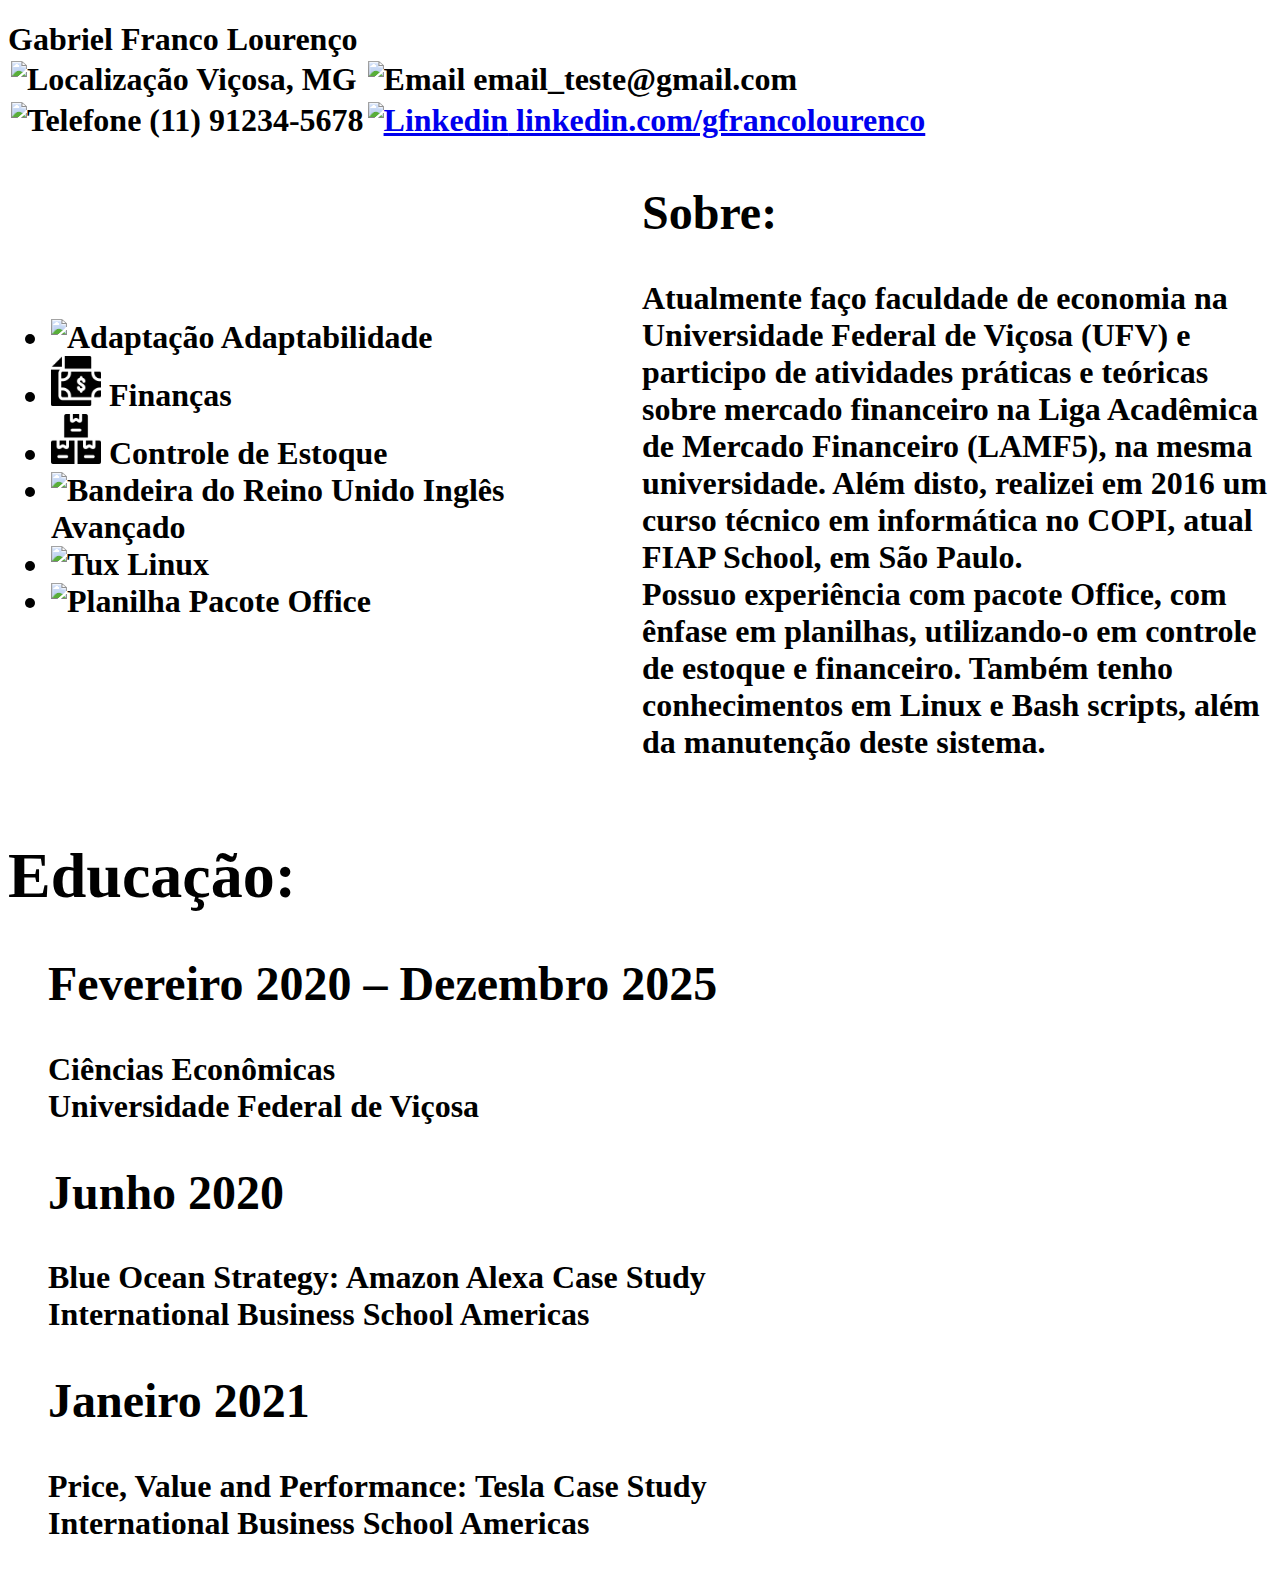
==== index.html @ 7d214452 "Updated content" ====
<!DOCTYPE html>
<html lang="pt-BR">
<head>
    <meta charset="UTF-8">
    <meta http-equiv="X-UA-Compatible" content="IE=edge">
    <meta name="viewport" content="width=device-width, initial-scale=1.0">
    <title>Curriculum Vitae</title>
    <link rel="stylesheet" type="text/css" href="style.css">
</head>
<body>
    <!-- Credits to Freepik (https://www.freepik.com) and it's icons-->
    <h1 id="name" class="center">Gabriel Franco Lourenço</h>
    <table id="contact">
        <tr>
            <td class="tb-left"><img src="imgs/maps-and-flags.png" alt="Localização" height="35" width="35"> Viçosa, MG</td>
            <td class="tb-right"><img src="imgs/mail.png" alt="Email" height="35" width="35">   email_teste@gmail.com</td>
        </tr>
        <tr>
            <td class="tb-left"><img src="imgs/viber.png" alt="Telefone" height="35" width="35">   (11) 91234-5678</td>
            <td class="tb-right"><a href="https://www.linkedin.com/in/gfrancolourenco/" target="_blank"><img src="imgs/linkedin.png" alt="Linkedin" height="35" width="35">    linkedin.com/gfrancolourenco    </a></td>
        </tr>
    </table>
    <div id="body">
        <table>
            <tr>
                <td style="width: 50%;">
                    <ul class="list" style="text-align: left;">
                        <li class="item"><img src="imgs/adaptation.png" alt="Adaptação" height="50" width="50"> Adaptabilidade</li>
                        <li class="item"><img src="imgs/financing.png" alt="Financeiro" height="50" width="50"> Finanças</li>
                        <li class="item"><img src="imgs/storage.png" alt="Estoque" height="50" width="50"> Controle de Estoque</li>
                        <li class="item"><img src="imgs/uk-flag.png" alt="Bandeira do Reino Unido" height="50" width="50"> Inglês Avançado</li>
                        <li class="item"><img src="imgs/linux.png" alt="Tux" height="50" width="50"> Linux</li>
                        <li class="item"><img src="imgs/sheet.png" alt="Planilha" height="50" width="50"> Pacote Office</li> 
                    </ul>
                </td>
                <td style="width: 50%;">
                    <div id="inf" class="center">
                        <h2>Sobre:</h2>
                        <p>Atualmente faço faculdade de economia na Universidade Federal de Viçosa (UFV) e participo de atividades práticas e teóricas sobre mercado financeiro na Liga Acadêmica de Mercado Financeiro (LAMF5), na mesma universidade. Além disto, realizei em 2016 um curso técnico em informática no COPI, atual FIAP School, em São Paulo.<br>Possuo experiência com pacote Office, com ênfase em planilhas, utilizando-o em controle de estoque e financeiro. Também tenho conhecimentos em Linux e Bash scripts, além da manutenção deste sistema. 
                        </p>
                    </div>
                </td>
            </tr>
        </table> 
    </div>
    <div id="edu" class="center">
        <h1>Educação:</h1>
        <ul style="list-style-type: none;">
            <li class="li-edu">
            <h2>Fevereiro 2020 – Dezembro 2025</h2>
            <p>Ciências Econômicas<br>Universidade Federal de Viçosa
            </p></li>
            <li class="li-edu"><h2>Junho 2020</h2>
            <p>Blue Ocean Strategy: Amazon Alexa Case Study<br>International Business School Americas
            </p></li>
            <li class="li-edu"><h2>Janeiro 2021</h2>
            <p>Price, Value and Performance: Tesla Case Study<br>International Business School Americas
            </p></li>
        </ul>
    </div>
</body>
</html>
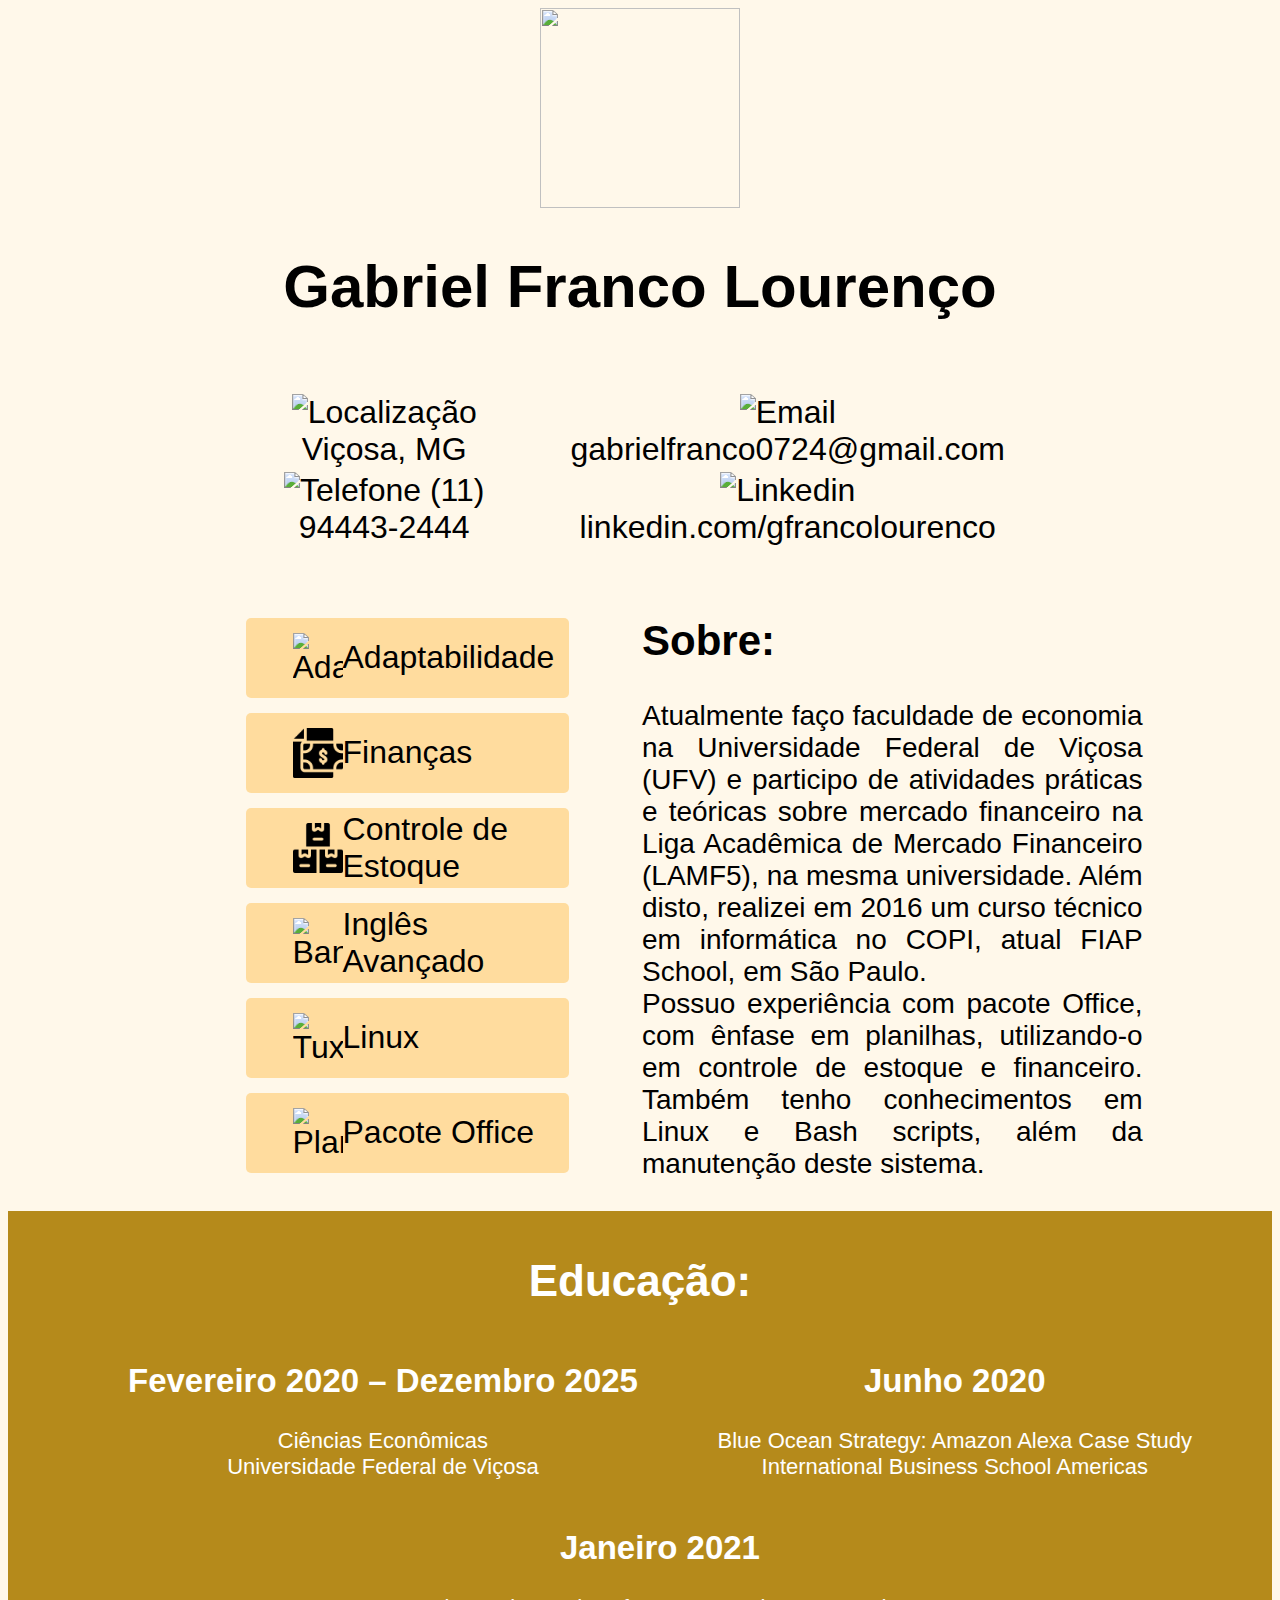
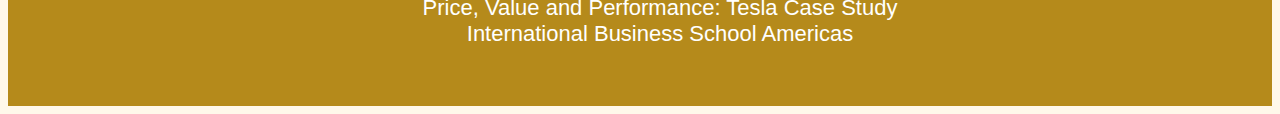
==== commit ebd67294: "Fixed h1 #name" ====
--- a/index.html
+++ b/index.html
@@ -8,15 +8,18 @@
     <link rel="stylesheet" type="text/css" href="style.css">
 </head>
 <body>
+    <div id="photo">
+        <img src="imgs/fox.png" width="200px" height="200px">
+    </div>
     <!-- Credits to Freepik (https://www.freepik.com) and it's icons-->
-    <h1 id="name" class="center">Gabriel Franco Lourenço</h>
+    <h1 id="name" class="center">Gabriel Franco Lourenço</h1>
     <table id="contact">
         <tr>
             <td class="tb-left"><img src="imgs/maps-and-flags.png" alt="Localização" height="35" width="35"> Viçosa, MG</td>
-            <td class="tb-right"><img src="imgs/mail.png" alt="Email" height="35" width="35">   email_teste@gmail.com</td>
+            <td class="tb-right"><img src="imgs/mail.png" alt="Email" height="35" width="35"> gabrielfranco0724@gmail.com</td>
         </tr>
         <tr>
-            <td class="tb-left"><img src="imgs/viber.png" alt="Telefone" height="35" width="35">   (11) 91234-5678</td>
+            <td class="tb-left"><img src="imgs/viber.png" alt="Telefone" height="35" width="35"> (11) 94443-2444</td>
             <td class="tb-right"><a href="https://www.linkedin.com/in/gfrancolourenco/" target="_blank"><img src="imgs/linkedin.png" alt="Linkedin" height="35" width="35">    linkedin.com/gfrancolourenco    </a></td>
         </tr>
     </table>
--- a/style.css
+++ b/style.css
@@ -0,0 +1,85 @@
+body {
+    font-family: 'Gill Sans', 'Gill Sans MT', Calibri, 'Trebuchet MS', sans-serif;
+    background-color: #fff8ea;
+}
+.center {
+    text-align: center;
+}
+#photo {
+    text-align: center;
+}
+#name {
+    font-size: 60px;
+}
+#contact {
+    width: 100%;
+    font-size: 32px;
+    padding-top: 30px;
+    padding-bottom: 30px;
+    padding-right: 18%;
+    padding-left: 18%;
+    align-items: center;
+    text-align: center;
+}
+.td-right {
+    text-align: left;
+    width: 50%;
+}
+.td-left {
+    text-align: right;
+    width: 50%;
+}
+#body {
+    padding-left: 10%;
+    padding-right: 10%;
+}
+#inf {
+    font-size: 28px;
+    text-align: justify;
+}
+.item {
+    margin-top: 15px;
+    height: 60px;
+    padding-top: 10px;
+    padding-bottom: 10px;
+    padding-left: 10%;
+    font-size: 32px;
+    background-color: #ffdc9e;
+    margin-left: 15%;
+    margin-right: 15%;
+    display: flex;
+    align-items: center;
+    border-radius: 5px;
+}
+#edu {
+    font-size: 22px;
+    background-color: #b58a1b;
+    color: white;
+    padding-top: 15px;
+    padding-bottom: 15px;
+}
+.list {
+    list-style-type: none;
+    font-size: 22px;
+}
+.li-edu {
+    display: inline-block;
+    padding-right: 3%;
+    padding-left: 3%;
+}
+a:link {
+    text-decoration: none;
+    color: #000;
+}
+a:visited {
+    text-decoration: none;
+    color: #000;
+}
+a:hover {
+    text-decoration: none;
+    color: #000;
+}
+a:active {
+    text-decoration: none;
+    color: #000;
+}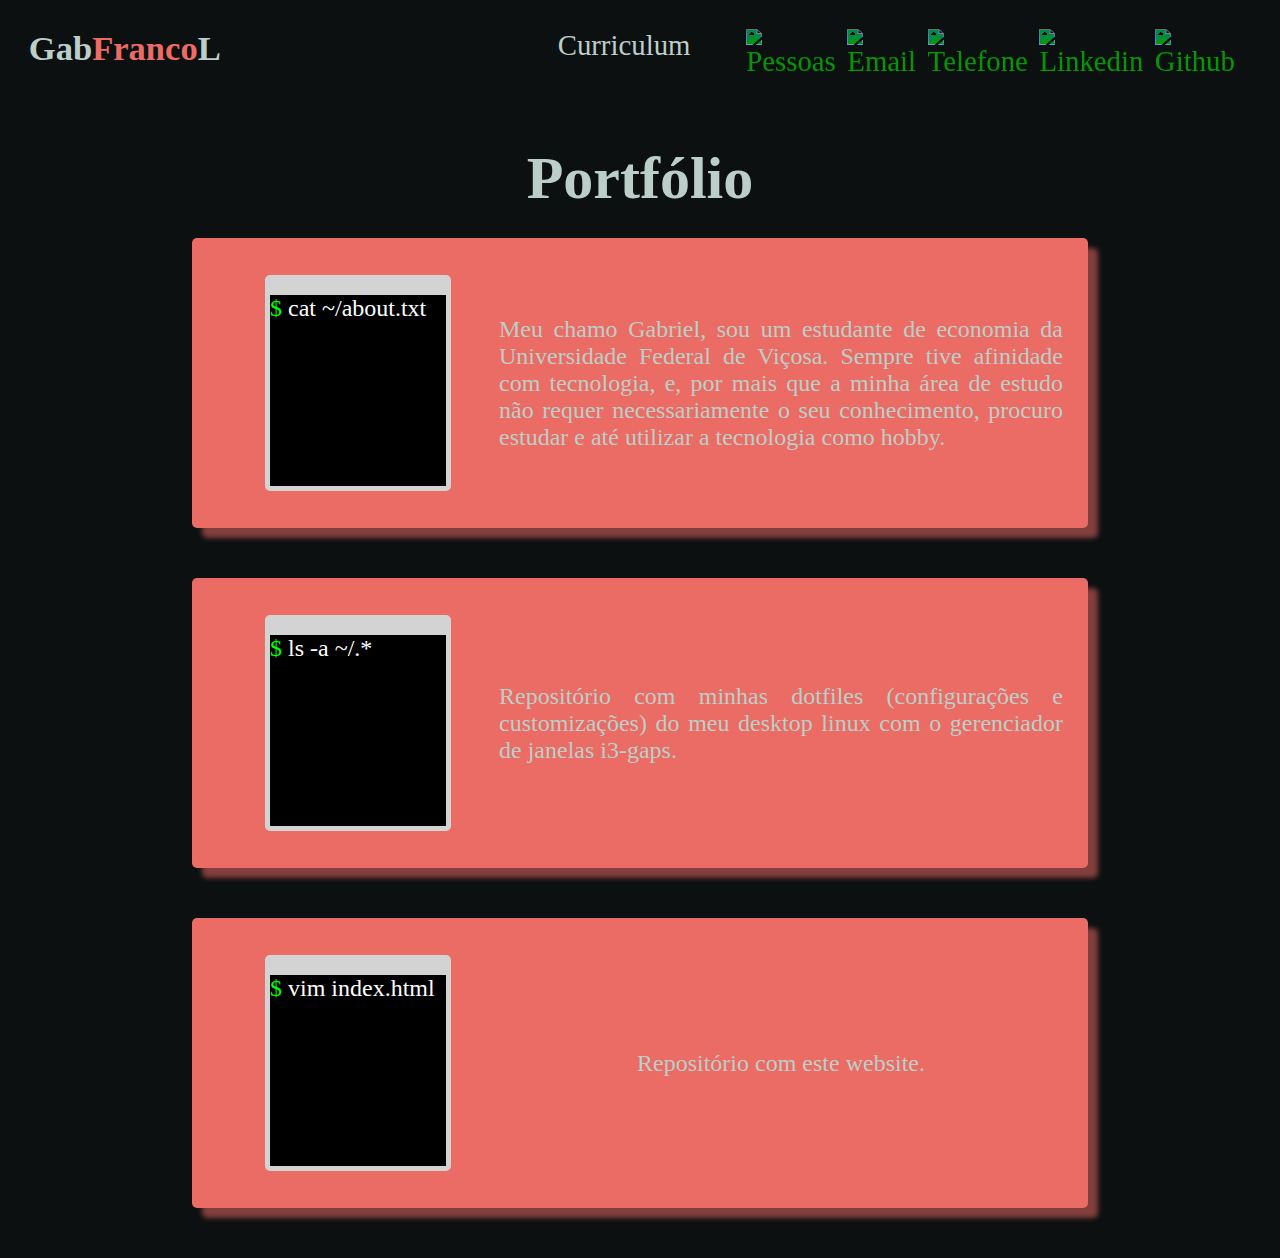
==== commit c4eafffc: "Finished V1.0" ====
--- a/index.html
+++ b/index.html
@@ -4,62 +4,72 @@
     <meta charset="UTF-8">
     <meta http-equiv="X-UA-Compatible" content="IE=edge">
     <meta name="viewport" content="width=device-width, initial-scale=1.0">
-    <title>Curriculum Vitae</title>
-    <link rel="stylesheet" type="text/css" href="style.css">
+    <title>Home | GabFrancoL</title>
+    <link rel="stylesheet" type="text/css" href="css/index.css">
+    <link rel="stylesheet" type="text/css" href="css/aux.css">
 </head>
 <body>
-    <div id="photo">
-        <img src="imgs/fox.png" width="200px" height="200px">
-    </div>
-    <!-- Credits to Freepik (https://www.freepik.com) and it's icons-->
-    <h1 id="name" class="center">Gabriel Franco Lourenço</h1>
-    <table id="contact">
-        <tr>
-            <td class="tb-left"><img src="imgs/maps-and-flags.png" alt="Localização" height="35" width="35"> Viçosa, MG</td>
-            <td class="tb-right"><img src="imgs/mail.png" alt="Email" height="35" width="35"> gabrielfranco0724@gmail.com</td>
-        </tr>
-        <tr>
-            <td class="tb-left"><img src="imgs/viber.png" alt="Telefone" height="35" width="35"> (11) 94443-2444</td>
-            <td class="tb-right"><a href="https://www.linkedin.com/in/gfrancolourenco/" target="_blank"><img src="imgs/linkedin.png" alt="Linkedin" height="35" width="35">    linkedin.com/gfrancolourenco    </a></td>
-        </tr>
-    </table>
-    <div id="body">
-        <table>
-            <tr>
-                <td style="width: 50%;">
-                    <ul class="list" style="text-align: left;">
-                        <li class="item"><img src="imgs/adaptation.png" alt="Adaptação" height="50" width="50"> Adaptabilidade</li>
-                        <li class="item"><img src="imgs/financing.png" alt="Financeiro" height="50" width="50"> Finanças</li>
-                        <li class="item"><img src="imgs/storage.png" alt="Estoque" height="50" width="50"> Controle de Estoque</li>
-                        <li class="item"><img src="imgs/uk-flag.png" alt="Bandeira do Reino Unido" height="50" width="50"> Inglês Avançado</li>
-                        <li class="item"><img src="imgs/linux.png" alt="Tux" height="50" width="50"> Linux</li>
-                        <li class="item"><img src="imgs/sheet.png" alt="Planilha" height="50" width="50"> Pacote Office</li> 
-                    </ul>
-                </td>
-                <td style="width: 50%;">
-                    <div id="inf" class="center">
-                        <h2>Sobre:</h2>
-                        <p>Atualmente faço faculdade de economia na Universidade Federal de Viçosa (UFV) e participo de atividades práticas e teóricas sobre mercado financeiro na Liga Acadêmica de Mercado Financeiro (LAMF5), na mesma universidade. Além disto, realizei em 2016 um curso técnico em informática no COPI, atual FIAP School, em São Paulo.<br>Possuo experiência com pacote Office, com ênfase em planilhas, utilizando-o em controle de estoque e financeiro. Também tenho conhecimentos em Linux e Bash scripts, além da manutenção deste sistema. 
-                        </p>
+<!-- Credits to @kenangundogan, @ulasderin and @mstfsnc (https://github.com/kenangundogan/fontisto)-->
+    <header>
+        <div>
+            <a href="" id="title">Gab<span style="color:#eb6c64;">Franco</span>L</a>
+        </div>
+        <div id="links">
+            <div>
+                <a href="curriculum.html">Curriculum</a>            
+            </div>
+            <div id="contact">
+                <a href="https://www.google.com.br/maps/place/Vi%C3%A7osa+-+MG,+36570-000/@-20.7468418,-42.9492604,12z/data=!3m1!4b1!4m5!3m4!1s0xa36794d1e44bab:0x949b20ad3d5aaef5!8m2!3d-20.7548647!4d-42.8785737"
+                    target="_blank">
+                    <div>
+                        <img class="contact-svg" src="assets/fontisto-master/icons/svg/interfaces/map-marker-alt.svg" width="30"
+                            height="30" alt="Pessoas" />
                     </div>
-                </td>
-            </tr>
-        </table> 
-    </div>
-    <div id="edu" class="center">
-        <h1>Educação:</h1>
-        <ul style="list-style-type: none;">
-            <li class="li-edu">
-            <h2>Fevereiro 2020 – Dezembro 2025</h2>
-            <p>Ciências Econômicas<br>Universidade Federal de Viçosa
-            </p></li>
-            <li class="li-edu"><h2>Junho 2020</h2>
-            <p>Blue Ocean Strategy: Amazon Alexa Case Study<br>International Business School Americas
-            </p></li>
-            <li class="li-edu"><h2>Janeiro 2021</h2>
-            <p>Price, Value and Performance: Tesla Case Study<br>International Business School Americas
-            </p></li>
-        </ul>
+                </a>
+                <a href="mailto:gabrielfranco0724@gmail.com" target="_blank">
+                    <div>
+                        <img class="contact-svg" src="assets/fontisto-master/icons/svg/interfaces/email.svg" width="30" height="30"
+                            alt="Email" />
+                    </div>
+                </a>
+                <a href="tel:+5511944432444" target="_blank">
+                    <div>
+                        <img class="contact-svg" src="assets/fontisto-master/icons/svg/interfaces/phone.svg" width="30" height="30"
+                            alt="Telefone" />
+                    </div>
+                </a>
+                <a href="https://linkedin.com/in/gfrancolourenco" target="_blank">
+                    <div>
+                        <img class="contact-svg" src="assets/fontisto-master/icons/svg/brand/linkedin.svg" width="30" height="30"
+                            alt="Linkedin" />
+                    </div>
+                </a>
+                <a href="https://github.com/GabFrancoL" target="_blank">
+                    <div>
+                        <img class="contact-svg" src="assets/fontisto-master/icons/svg/brand/github.svg" width="30" height="30"
+                            alt="Github" />
+                    </div>
+                </a>
+        </div>
+    </header>
+    <div id="content">
+        <h1>Portfólio</h1>
+        <a>
+            <div class="item">
+                <span class="stdin"><span class="bash">$</span> cat ~/about.txt</span><span class="text">Meu chamo Gabriel, sou um estudante de economia da Universidade Federal de Viçosa. Sempre tive afinidade com tecnologia, e, por mais que a minha área de estudo não requer necessariamente o seu conhecimento, procuro estudar e até utilizar a tecnologia como hobby.</span>
+            </div>
+        </a>
+        <a href="https://github.com/GabFrancoL/dotfiles" target="_blank">
+            <div class="item">
+                <span class="stdin"><span class="bash">$</span> ls -a ~/.*</span><span class="text">Repositório com minhas dotfiles (configurações e
+                    customizações) do meu desktop linux com o gerenciador de janelas i3-gaps.</span>
+            </div>
+        </a>
+        <a href="https://github.com/GabFrancoL/CV_html" target="_blank">
+            <div class="item">
+                <span class="stdin"><span class="bash">$</span> vim index.html</span><span class="text">Repositório com este website.</span>
+            </div>
+        </a>
     </div>
 </body>
 </html>--- a/css/index.css
+++ b/css/index.css
@@ -0,0 +1,86 @@
+:root{
+    --bg: #0c1011;
+    --fg1: #BCCEC8;
+    --fg2: #0c1011;
+    --ite: #eb6c64;
+}
+body{
+    display: grid;
+    grid-template-columns: 1fr;
+    color: var(--fg1);
+}
+#content{
+    margin-top: 9em;
+    display: grid;
+    grid-template-columns: 1fr;
+    justify-content: center;
+    text-align: justify;
+    width: 100%;
+}
+#content > h1{
+    font-size: 60px;
+    text-align: center;
+    margin-bottom: 25px;
+}
+#content > a{  
+    width:70%;
+    height: 15em;
+    margin: auto;
+    margin-bottom: 100px;
+    display: flex;
+    justify-content: center;
+}
+.item{
+    width: 100%;
+    height: 100%;
+    transition: transform 0.2s;
+    display: grid;
+    grid-template-columns: 1fr 2fr;
+    background-color: var(--ite);
+    font-size: 1.5em;
+    border-radius: 5px;
+    padding: 25px;
+    box-shadow: 10px 10px 5px #833f3d;
+}
+.item:hover{
+    transform: scale(1.1);
+    border: 2px solid #7daea3;
+}
+.text{
+    margin: auto;
+}
+.item > img{
+    width: 100%;
+    height: 100%;
+    object-fit: contain;
+}
+.stdin{
+    background-color: black;
+    margin: .5em;
+    margin-left: 2em;
+    margin-right: 2em;
+    text-align: left;
+    color: white;
+    border: 5px solid lightgray;
+    border-top: 20px solid lightgray;
+    border-radius: 5px;
+}
+.bash{
+    color: #00ff00;
+}
+@media (max-width: 1279px){
+    #content{
+        margin-top: 20em;
+    }
+    #content > h1{
+        margin-bottom: 25px;
+    }
+    .item{
+        grid-template-columns: 1fr;
+        grid-row: 1fr 2fr;
+    }
+    #content > a{ 
+        height: auto;
+        width: 85%;
+    }
+}--- a/css/aux.css
+++ b/css/aux.css
@@ -0,0 +1,81 @@
+*{
+    margin: 0;
+    padding: 0;
+}
+:root{
+    --bg: #0c1011;
+    --fg: #BCCEC8;
+    --svg: invert(100%) sepia(0%) saturate(7449%) hue-rotate(165deg) brightness(117%) contrast(97%);
+}
+body{
+    color: var(--fg);
+    font-family: Calibri;
+    background-color: var(--bg);
+    padding: 0;
+}
+header{
+    width: 100%;
+    font-size: 1.8em;
+    color: var(--fg);
+    background-color: var(--bg);
+    display: grid;
+    grid-template-columns: 3fr 1fr;
+    padding: 1em;
+    position: fixed;
+    z-index: 1000;
+}
+#title{
+    font-weight: bold;
+    font-size: 1.2em;
+}
+a:link, a:visited, a:hover, a:active {
+    text-decoration: none;
+    color: var(--fg);
+}
+#links > div > a:hover, #title:hover{
+    color: #EB6C64;
+    transition-duration: 0.3s;
+}
+#links{
+    display: grid;
+    grid-template-columns: auto auto;
+    padding-right: 1.5em;
+}
+#links > div{
+    width: auto;
+    padding-right: 25px;
+    padding-left: 25px;
+}
+#contact{
+    display: grid;
+    grid-template-columns: 1fr 1fr 1fr 1fr 1fr;
+}
+#contact > a > div{
+    margin-left: 0.2em;
+    margin-right: 0.2em;
+}
+.contact-svg{
+    filter: var(--svg);
+}
+@media (max-width: 1279px){
+    header{
+        grid-template-columns: 1fr;
+        grid-template-rows: auto;
+        justify-content: center;
+        padding: 0em;
+        padding-top: 1em;
+        padding-bottom: 1em;
+    }
+    header > div{
+        text-align: center;
+    }
+    #links{
+        grid-template-columns: 1fr;
+        padding: 0;
+        padding-top: 25px;
+    }
+    #contact{
+        margin-top: 15px;
+        justify-content: center;
+    }
+}